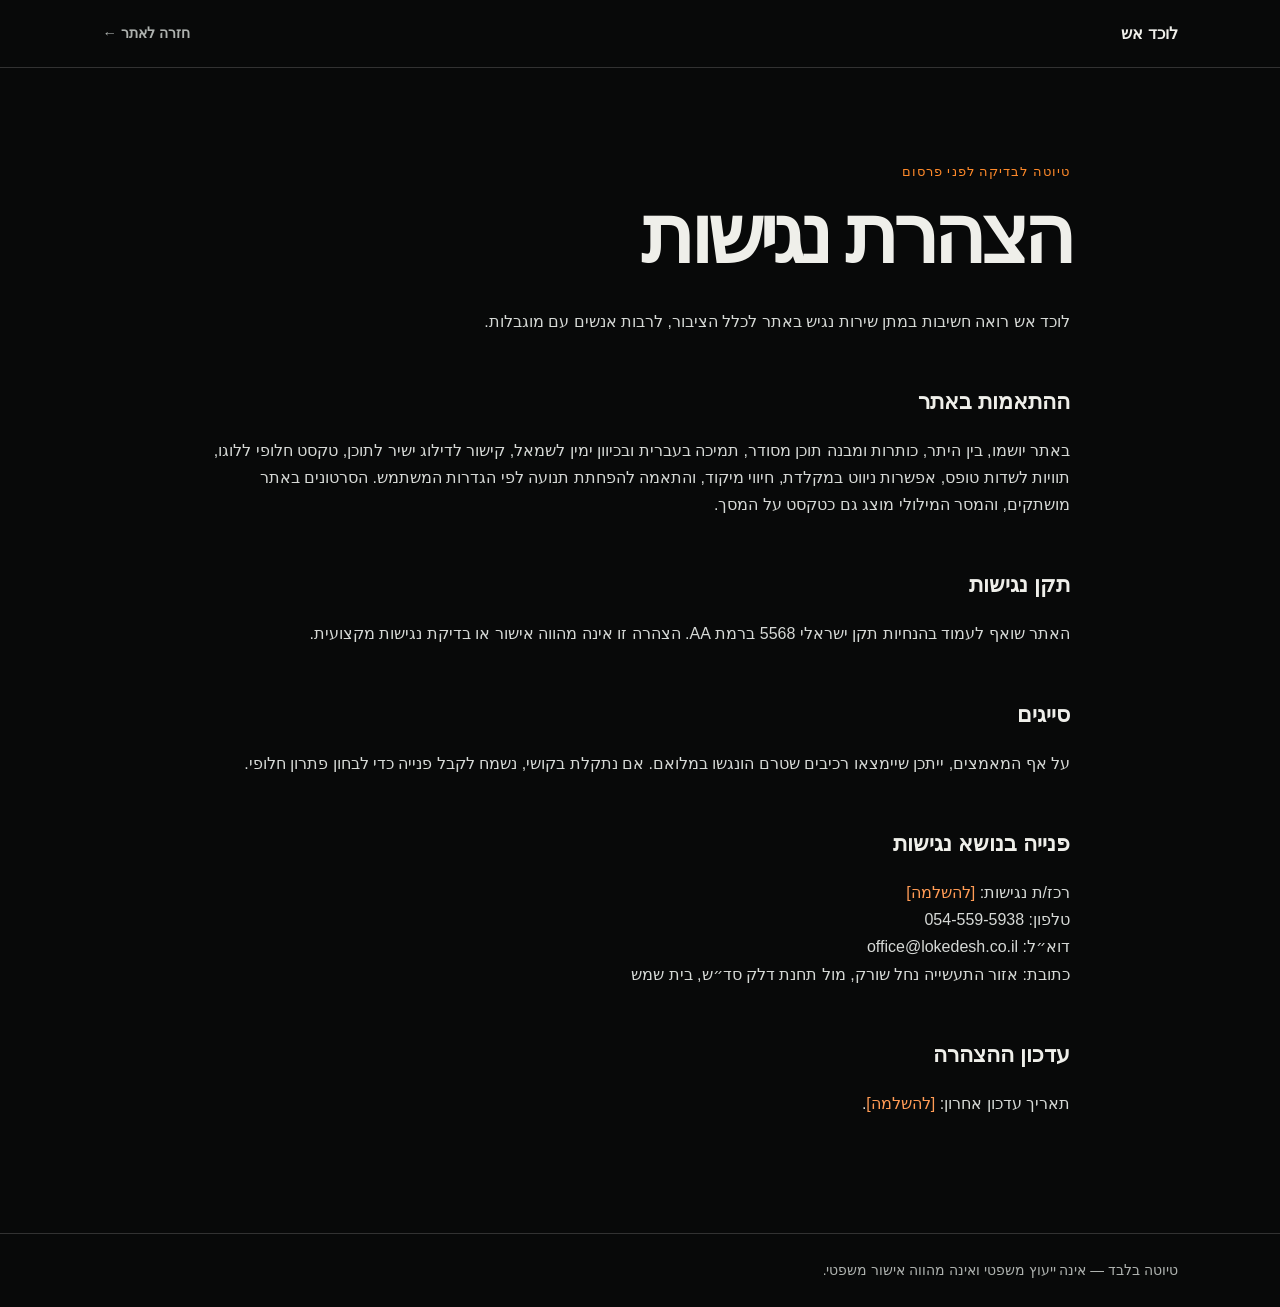
==== accessibility/index.html @ 3ebb2169 "Add files via upload" ====
<!doctype html><html lang="he" dir="rtl"><head><meta charset="utf-8"><meta name="viewport" content="width=device-width,initial-scale=1"><title>הצהרת נגישות | לוכד אש</title><link rel="stylesheet" href="../legal.css"></head><body><header class="legal-header"><a href="../">לוכד אש</a><a class="back" href="../">חזרה לאתר ←</a></header><main><p class="eyebrow">טיוטה לבדיקה לפני פרסום</p><h1>הצהרת נגישות</h1><p>לוכד אש רואה חשיבות במתן שירות נגיש באתר לכלל הציבור, לרבות אנשים עם מוגבלות.</p><h2>ההתאמות באתר</h2><p>באתר יושמו, בין היתר, כותרות ומבנה תוכן מסודר, תמיכה בעברית ובכיוון ימין לשמאל, קישור לדילוג ישיר לתוכן, טקסט חלופי ללוגו, תוויות לשדות טופס, אפשרות ניווט במקלדת, חיווי מיקוד, והתאמה להפחתת תנועה לפי הגדרות המשתמש. הסרטונים באתר מושתקים, והמסר המילולי מוצג גם כטקסט על המסך.</p><h2>תקן נגישות</h2><p>האתר שואף לעמוד בהנחיות תקן ישראלי 5568 ברמת AA. הצהרה זו אינה מהווה אישור או בדיקת נגישות מקצועית.</p><h2>סייגים</h2><p>על אף המאמצים, ייתכן שיימצאו רכיבים שטרם הונגשו במלואם. אם נתקלת בקושי, נשמח לקבל פנייה כדי לבחון פתרון חלופי.</p><h2>פנייה בנושא נגישות</h2><p>רכז/ת נגישות: <span class="placeholder">[להשלמה]</span><br>טלפון: 054-559-5938<br>דוא״ל: office@lokedesh.co.il<br>כתובת: אזור התעשייה נחל שורק, מול תחנת דלק סד״ש, בית שמש</p><h2>עדכון ההצהרה</h2><p>תאריך עדכון אחרון: <span class="placeholder">[להשלמה]</span>.</p></main><footer>טיוטה בלבד — אינה ייעוץ משפטי ואינה מהווה אישור משפטי.</footer></body></html>
---- legal.css ----
:root { --ink:#080909; --paper:#efefea; --muted:#aeb2af; --line:rgba(255,255,255,.17); --fire:#ff4e19; }
* { box-sizing:border-box; }
html { scroll-behavior:smooth; }
body { margin:0; background:var(--ink); color:var(--paper); font-family:Arial,"Heebo",sans-serif; line-height:1.7; }
a { color:inherit; }
a:focus-visible, button:focus-visible, input:focus-visible, textarea:focus-visible { outline:3px solid #ff8a2a; outline-offset:4px; }
.legal-header { display:flex; justify-content:space-between; align-items:center; padding:20px 8vw; border-bottom:1px solid var(--line); }
.legal-header a { text-decoration:none; font-weight:700; }
.legal-header .back { color:var(--muted); font-size:.9rem; }
main { width:min(860px,84vw); margin:0 auto; padding:80px 0 100px; }
.eyebrow { color:#ff8a2a; font-size:.8rem; letter-spacing:.08em; }
h1 { font-size:clamp(2.8rem,7vw,5rem); line-height:1; letter-spacing:-.06em; margin:.4rem 0 2rem; }
h2 { font-size:1.4rem; margin:3rem 0 1rem; }
p,li { color:#d6d9d6; }
li { margin-bottom:.55rem; }
.notice { padding:18px 20px; border-right:3px solid var(--fire); background:#141616; color:#e3e5e2; }
.placeholder { color:#ff9b55; }
footer { border-top:1px solid var(--line); padding:25px 8vw; color:var(--muted); font-size:.86rem; }
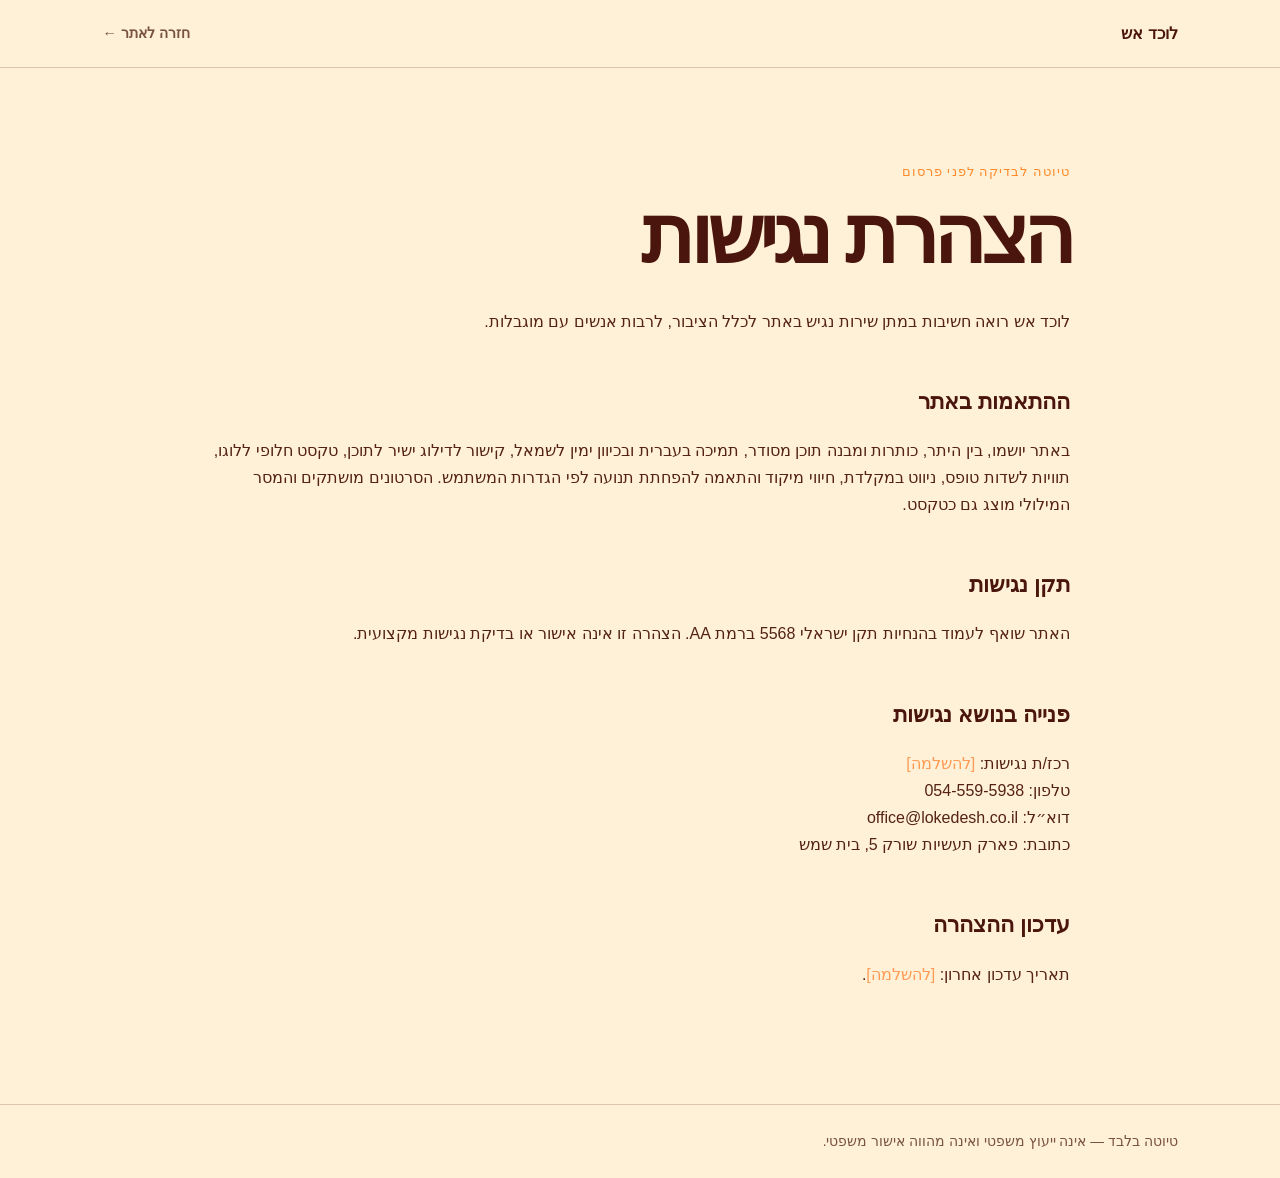
==== commit 7552627d: "SEO and Google indexing update" ====
--- a/accessibility/index.html
+++ b/accessibility/index.html
@@ -1 +1,8 @@
-<!doctype html><html lang="he" dir="rtl"><head><meta charset="utf-8"><meta name="viewport" content="width=device-width,initial-scale=1"><title>הצהרת נגישות | לוכד אש</title><link rel="stylesheet" href="../legal.css"></head><body><header class="legal-header"><a href="../">לוכד אש</a><a class="back" href="../">חזרה לאתר ←</a></header><main><p class="eyebrow">טיוטה לבדיקה לפני פרסום</p><h1>הצהרת נגישות</h1><p>לוכד אש רואה חשיבות במתן שירות נגיש באתר לכלל הציבור, לרבות אנשים עם מוגבלות.</p><h2>ההתאמות באתר</h2><p>באתר יושמו, בין היתר, כותרות ומבנה תוכן מסודר, תמיכה בעברית ובכיוון ימין לשמאל, קישור לדילוג ישיר לתוכן, טקסט חלופי ללוגו, תוויות לשדות טופס, אפשרות ניווט במקלדת, חיווי מיקוד, והתאמה להפחתת תנועה לפי הגדרות המשתמש. הסרטונים באתר מושתקים, והמסר המילולי מוצג גם כטקסט על המסך.</p><h2>תקן נגישות</h2><p>האתר שואף לעמוד בהנחיות תקן ישראלי 5568 ברמת AA. הצהרה זו אינה מהווה אישור או בדיקת נגישות מקצועית.</p><h2>סייגים</h2><p>על אף המאמצים, ייתכן שיימצאו רכיבים שטרם הונגשו במלואם. אם נתקלת בקושי, נשמח לקבל פנייה כדי לבחון פתרון חלופי.</p><h2>פנייה בנושא נגישות</h2><p>רכז/ת נגישות: <span class="placeholder">[להשלמה]</span><br>טלפון: 054-559-5938<br>דוא״ל: office@lokedesh.co.il<br>כתובת: אזור התעשייה נחל שורק, מול תחנת דלק סד״ש, בית שמש</p><h2>עדכון ההצהרה</h2><p>תאריך עדכון אחרון: <span class="placeholder">[להשלמה]</span>.</p></main><footer>טיוטה בלבד — אינה ייעוץ משפטי ואינה מהווה אישור משפטי.</footer></body></html>
+<!doctype html>
+<html lang="he" dir="rtl"><head><meta charset="utf-8"><meta name="viewport" content="width=device-width,initial-scale=1"><title>הצהרת נגישות | לוכד אש</title><link rel="stylesheet" href="../legal.css"></head>
+<body><header class="legal-header"><a href="../index.html">לוכד אש</a><a class="back" href="../index.html">חזרה לאתר ←</a></header><main>
+<p class="eyebrow">טיוטה לבדיקה לפני פרסום</p><h1>הצהרת נגישות</h1><p>לוכד אש רואה חשיבות במתן שירות נגיש באתר לכלל הציבור, לרבות אנשים עם מוגבלות.</p>
+<h2>ההתאמות באתר</h2><p>באתר יושמו, בין היתר, כותרות ומבנה תוכן מסודר, תמיכה בעברית ובכיוון ימין לשמאל, קישור לדילוג ישיר לתוכן, טקסט חלופי ללוגו, תוויות לשדות טופס, ניווט במקלדת, חיווי מיקוד והתאמה להפחתת תנועה לפי הגדרות המשתמש. הסרטונים מושתקים והמסר המילולי מוצג גם כטקסט.</p>
+<h2>תקן נגישות</h2><p>האתר שואף לעמוד בהנחיות תקן ישראלי 5568 ברמת AA. הצהרה זו אינה אישור או בדיקת נגישות מקצועית.</p>
+<h2>פנייה בנושא נגישות</h2><p>רכז/ת נגישות: <span class="placeholder">[להשלמה]</span><br>טלפון: 054-559-5938<br>דוא״ל: office@lokedesh.co.il<br>כתובת: פארק תעשיות שורק 5, בית שמש</p><h2>עדכון ההצהרה</h2><p>תאריך עדכון אחרון: <span class="placeholder">[להשלמה]</span>.</p>
+</main><footer>טיוטה בלבד — אינה ייעוץ משפטי ואינה מהווה אישור משפטי.</footer></body></html>
--- a/legal.css
+++ b/legal.css
@@ -1,4 +1,4 @@
-:root { --ink:#080909; --paper:#efefea; --muted:#aeb2af; --line:rgba(255,255,255,.17); --fire:#ff4e19; }
+:root { --ink:#fff1d7; --paper:#4a150c; --muted:#795342; --line:rgba(74,21,12,.2); --fire:#8f2414; }
 * { box-sizing:border-box; }
 html { scroll-behavior:smooth; }
 body { margin:0; background:var(--ink); color:var(--paper); font-family:Arial,"Heebo",sans-serif; line-height:1.7; }
@@ -11,8 +11,8 @@
 .eyebrow { color:#ff8a2a; font-size:.8rem; letter-spacing:.08em; }
 h1 { font-size:clamp(2.8rem,7vw,5rem); line-height:1; letter-spacing:-.06em; margin:.4rem 0 2rem; }
 h2 { font-size:1.4rem; margin:3rem 0 1rem; }
-p,li { color:#d6d9d6; }
+p,li { color:#542217; }
 li { margin-bottom:.55rem; }
-.notice { padding:18px 20px; border-right:3px solid var(--fire); background:#141616; color:#e3e5e2; }
+.notice { padding:18px 20px; border-right:3px solid var(--fire); background:#ffe0bb; color:#4a150c; }
 .placeholder { color:#ff9b55; }
 footer { border-top:1px solid var(--line); padding:25px 8vw; color:var(--muted); font-size:.86rem; }
